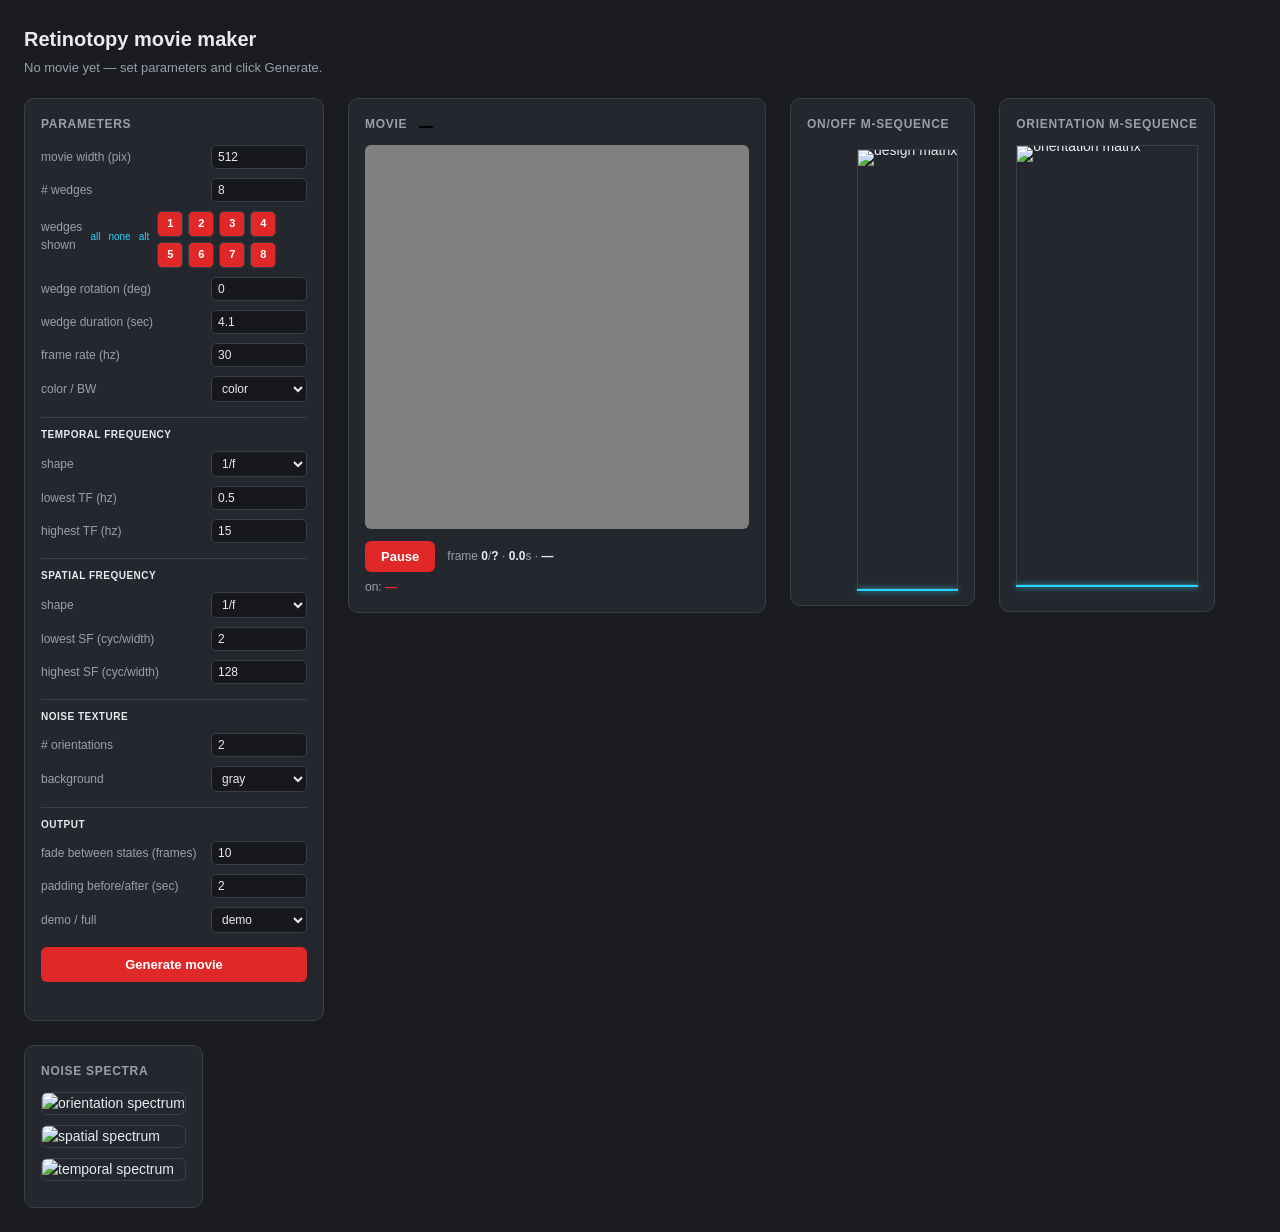
==== index.html @ 448ba0d8 "Add wedge rotation; doc revisions and review fixes - New "wedge rotation (deg)" parameter offsets al" ====
<!DOCTYPE html>
<html lang="en">
<head>
<meta charset="utf-8">
<meta name="viewport" content="width=device-width, initial-scale=1">
<title>Retinotopy movie maker</title>
<style>
  :root { --bg:#1a1c20; --panel:#24272d; --ink:#e8eaed; --muted:#9aa0a8;
          --accent:#e02828; --line:#3a3e45; --cursor:#2bd1ff; --ok:#37b24d; }
  * { box-sizing: border-box; }
  body { margin:0; padding:24px; background:var(--bg); color:var(--ink);
         font:14px/1.5 -apple-system, BlinkMacSystemFont, "Segoe UI", Helvetica, Arial, sans-serif; }
  h1 { font-size:20px; margin:0 0 4px; font-weight:600; }
  .sub { color:var(--muted); margin:0 0 20px; font-size:13px; }
  .layout { display:flex; gap:24px; align-items:flex-start; flex-wrap:wrap; }
  .panel { background:var(--panel); border:1px solid var(--line); border-radius:10px; padding:16px; }
  .panel h2 { font-size:12px; text-transform:uppercase; letter-spacing:.06em; color:var(--muted); margin:0 0 12px; font-weight:600; }

  /* parameters form */
  .params { width:300px; }
  .params .grid { display:grid; grid-template-columns:1fr; gap:9px; }
  .fld { display:grid; grid-template-columns:1fr auto; align-items:center; gap:8px; font-size:12px; color:var(--muted); }
  .fld input, .fld select { width:96px; background:#16181c; color:var(--ink); border:1px solid var(--line);
        border-radius:5px; padding:4px 6px; font-size:12px; }
  .fld.section { color:var(--ink); font-weight:600; text-transform:uppercase; letter-spacing:.05em; font-size:10px; margin-top:6px; border-top:1px solid var(--line); padding-top:9px; }
  .wedges .wlabel { display:flex; justify-content:space-between; align-items:center; font-size:12px; color:var(--muted); margin-bottom:6px; }
  .wedges .wpresets a { color:var(--cursor); cursor:pointer; font-size:10px; margin-left:8px; }
  .wchips { display:flex; flex-wrap:wrap; gap:5px; }
  .wchip { width:26px; height:26px; border-radius:5px; border:1px solid var(--line); background:var(--accent); color:#fff;
           font-size:11px; font-weight:600; cursor:pointer; display:flex; align-items:center; justify-content:center; user-select:none; }
  .wchip.off { background:#16181c; color:var(--muted); }
  #genBtn { margin-top:14px; width:100%; background:var(--accent); color:#fff; border:0; border-radius:6px;
        padding:10px; font-size:13px; font-weight:700; cursor:pointer; }
  #genBtn:hover { filter:brightness(1.08); }
  #genBtn:disabled { opacity:.5; cursor:default; }
  #cancelBtn { margin-top:8px; width:100%; background:#3a3e45; color:var(--ink); border:0; border-radius:6px;
        padding:8px; font-size:12px; font-weight:600; cursor:pointer; display:none; }
  #cancelBtn:hover { filter:brightness(1.18); }
  #cancelBtn:disabled { opacity:.5; cursor:default; }
  .prog { margin-top:10px; height:8px; background:#16181c; border-radius:4px; overflow:hidden; display:none; }
  .prog > div { height:100%; width:0%; background:var(--cursor); transition:width .2s; }
  #status { margin-top:8px; font-size:11px; color:var(--muted); min-height:14px; }
  #status.err { color:var(--accent); }

  #stage { width:384px; height:384px; background:#808080; border-radius:6px; display:block; image-rendering:pixelated; }
  .controls { display:flex; align-items:center; gap:12px; margin-top:12px; }
  button.play { background:var(--accent); color:#fff; border:0; border-radius:6px; padding:8px 16px; font-size:13px; font-weight:600; cursor:pointer; }
  .readout { color:var(--muted); font-variant-numeric:tabular-nums; font-size:12px; }
  .readout b { color:var(--ink); }
  .pill { display:inline-block; background:#000; color:var(--cursor); padding:1px 7px; border-radius:10px; font-size:11px; font-weight:600; margin-left:8px; }

  .mat-wrap { display:flex; gap:8px; }
  .mat-time { position:relative; width:42px; font-size:11px; color:var(--muted); font-variant-numeric:tabular-nums; }
  .mat-time span { position:absolute; right:4px; transform:translateY(-50%); }
  .mat-cols { display:flex; margin-bottom:4px; }
  .mat-cols span { text-align:center; font-size:10px; color:var(--muted); flex:1; }
  .mat-cols span.active { color:var(--accent); font-weight:700; }
  .mat-box { position:relative; line-height:0; }
  .mat-box img { display:block; height:440px; width:auto; border:1px solid var(--line); image-rendering:pixelated; }
  .mat-cursor { position:absolute; left:0; right:0; height:0; border-top:2px solid var(--cursor); box-shadow:0 0 6px var(--cursor); pointer-events:none; }
  .legend { display:flex; gap:12px; margin-top:10px; font-size:11px; color:var(--muted); flex-wrap:wrap; align-items:center; }
  .sw { display:inline-block; width:12px; height:12px; border-radius:3px; vertical-align:-1px; margin-right:5px; }

  .spectra img { display:block; border:1px solid var(--line); border-radius:6px; margin-bottom:10px; max-width:460px; width:100%; }
</style>
</head>
<body>
  <h1>Retinotopy movie maker</h1>
  <p class="sub" id="sub">loading&hellip;</p>

  <div class="layout">
    <!-- PARAMETERS -->
    <div class="panel params">
      <h2>Parameters</h2>
      <div class="grid" id="form"></div>
      <button id="genBtn">Generate movie</button>
      <button id="cancelBtn">Cancel</button>
      <div class="prog" id="prog"><div></div></div>
      <div id="status"></div>
    </div>

    <!-- MOVIE -->
    <div class="panel">
      <h2>Movie <span class="pill" id="previewPill"></span></h2>
      <canvas id="stage" width="512" height="512"></canvas>
      <div class="controls">
        <button class="play" id="playBtn">Pause</button>
        <span class="readout">
          frame <b id="rFrame">0</b>/<b id="rTotal">?</b> &middot; <b id="rTime">0.0</b>s &middot;
          <b id="rState">&mdash;</b>
        </span>
      </div>
      <div class="readout" style="margin-top:6px">on: <b id="rWedges" style="color:var(--accent)">&mdash;</b></div>
    </div>

    <!-- DESIGN MATRIX -->
    <div class="panel">
      <h2>On/off m-sequence</h2>
      <div class="mat-wrap">
        <div class="mat-time" id="dmTime"></div>
        <div>
          <div class="mat-cols" id="dmCols"></div>
          <div class="mat-box"><img id="dmImg" alt="design matrix"><div class="mat-cursor" id="dmCursor"></div></div>
        </div>
      </div>
    </div>

    <!-- ORIENTATION MATRIX -->
    <div class="panel">
      <h2>Orientation m-sequence</h2>
      <div class="mat-box"><img id="omImg" alt="orientation matrix"><div class="mat-cursor" id="omCursor"></div></div>
      <div class="legend" id="omLegend"></div>
    </div>

    <!-- SPECTRA -->
    <div class="panel spectra">
      <h2>Noise spectra</h2>
      <img id="specOrient" alt="orientation spectrum">
      <img id="specSpatial" alt="spatial spectrum">
      <img id="specTemporal" alt="temporal spectrum">
    </div>
  </div>

<script>
/*
 * Viewer + parameter UI.  Data flow:
 *   1. Build the parameter form from FIELDS (defaults from DEFAULTS / INTERFACE.txt).
 *   2. On load, fetch movie_meta.json and buildViewer() to show the current movie.
 *   3. Generate: POST the form params to /generate, poll /status, and on "done"
 *      re-fetch movie_meta.json and rebuild the viewer (Cancel posts /cancel).
 *   4. A single requestAnimationFrame loop() reads global state G and draws the
 *      current frame, syncing the design/orientation matrix cursors and readout.
 * Frame layout per movie: [pad] [state 0 ... state n] [pad]; movie_meta describes
 * the frame->state mapping (pad_frames, frames_per_state, generated_states).
 * Requires the page be served by server.py (fetch/generate need the backend).
 */
const PRELOAD_CAP = 900;          // cap on frames preloaded into the player
const FIELDS = [
  {k:"width",        label:"movie width (pix)",            type:"num"},
  {k:"n_wedges",     label:"# wedges",                     type:"num"},
  {k:"wedge_mask",   label:"wedges shown",                 type:"wedges"},
  {k:"wedge_rotation",label:"wedge rotation (deg)",        type:"num", step:"0.5"},
  {k:"wedge_sec",    label:"wedge duration (sec)",         type:"num", step:"0.1"},
  {k:"fps",          label:"frame rate (hz)",              type:"num"},
  {k:"color",        label:"color / BW",                   type:"sel", opts:["color","bw"]},
  {k:"_tf",          label:"temporal frequency",           type:"section"},
  {k:"tf_shape",     label:"shape",                        type:"sel", opts:["1/f","flat"]},
  {k:"tf_lo",        label:"lowest TF (hz)",               type:"num", step:"0.1"},
  {k:"tf_hi",        label:"highest TF (hz)",              type:"num", step:"0.1"},
  {k:"_sf",          label:"spatial frequency",            type:"section"},
  {k:"sf_shape",     label:"shape",                        type:"sel", opts:["1/f","flat"]},
  {k:"sf_lo",        label:"lowest SF (cyc/width)",        type:"num"},
  {k:"sf_hi",        label:"highest SF (cyc/width)",       type:"num"},
  {k:"_tex",         label:"noise texture",                type:"section"},
  {k:"n_orientations",label:"# orientations",              type:"num"},
  {k:"background",   label:"background",                   type:"sel", opts:["gray","random"]},
  {k:"_out",         label:"output",                       type:"section"},
  {k:"fade_frames",  label:"fade between states (frames)", type:"num"},
  {k:"pad_sec",      label:"padding before/after (sec)",   type:"num", step:"0.5"},
  {k:"mode",         label:"demo / full",                  type:"sel", opts:["demo","full"]},
];
const DEFAULTS = {width:512,n_wedges:8,wedge_rotation:0,wedge_sec:4.1,fps:30,color:"color",
  tf_shape:"1/f",tf_lo:0.5,tf_hi:15,sf_shape:"1/f",sf_lo:2,sf_hi:128,
  n_orientations:2,background:"gray",fade_frames:10,pad_sec:2,mode:"demo"};

// ---- build the form ----
const form = document.getElementById('form');
const inputs = {};
let wedgeChips = null, wedgeState = [];     // per-wedge "shown" toggles
for (const f of FIELDS) {
  if (f.type === "section") {
    const d = document.createElement('div'); d.className = 'fld section'; d.textContent = f.label;
    form.appendChild(d); continue;
  }
  if (f.type === "wedges") {                // a row of toggle chips + all/none/alt presets
    const wrap = document.createElement('div'); wrap.className = 'fld wedges';
    wrap.innerHTML = `<div class="wlabel"><span>${f.label}</span><span class="wpresets">` +
      `<a data-p="all">all</a><a data-p="none">none</a><a data-p="alt">alt</a></span></div><div class="wchips"></div>`;
    form.appendChild(wrap);
    wedgeChips = wrap.querySelector('.wchips');
    wrap.querySelectorAll('.wpresets a').forEach(a => a.onclick = () => applyWedgePreset(a.dataset.p));
    continue;
  }
  const row = document.createElement('label'); row.className = 'fld';
  const name = document.createElement('span'); name.textContent = f.label; row.appendChild(name);
  let el;
  if (f.type === "sel") {
    el = document.createElement('select');
    for (const o of f.opts) { const op = document.createElement('option'); op.value = o; op.textContent = o; el.appendChild(op); }
  } else {
    el = document.createElement('input'); el.type = 'number'; if (f.step) el.step = f.step;
  }
  row.appendChild(el); form.appendChild(row); inputs[f.k] = el;
}
// rebuilding the wedge toggles to all-on when # wedges changes
inputs.n_wedges.addEventListener('change', () => buildWedgeToggles(wedgeCount(), null));

function wedgeCount() { return Math.max(1, parseInt(inputs.n_wedges.value) || 0); }
function buildWedgeToggles(N, mask) {
  wedgeState = (Array.isArray(mask) && mask.length === N) ? mask.map(Boolean) : Array(N).fill(true);
  wedgeChips.innerHTML = '';
  for (let k = 0; k < N; k++) {
    const c = document.createElement('div');
    c.className = 'wchip' + (wedgeState[k] ? '' : ' off'); c.textContent = k + 1;
    c.onclick = () => { wedgeState[k] = !wedgeState[k]; c.classList.toggle('off', !wedgeState[k]); };
    wedgeChips.appendChild(c);
  }
}
function applyWedgePreset(kind) {
  const N = wedgeState.length;
  const mask = kind === 'all'  ? Array(N).fill(true)
             : kind === 'none' ? Array(N).fill(false)
             : Array.from({length: N}, (_, k) => k % 2 === 0);   // alt: 1,3,5,…
  buildWedgeToggles(N, mask);
}
function setForm(vals) {
  for (const k in inputs) if (k in vals) inputs[k].value = vals[k];
  buildWedgeToggles(wedgeCount(), vals.wedge_mask);     // toggles follow # wedges / saved mask
}
function getForm() {
  const p = {};
  for (const k in inputs) {
    const el = inputs[k];
    p[k] = el.tagName === 'SELECT' ? el.value : parseFloat(el.value);
  }
  if (wedgeState.length !== wedgeCount()) buildWedgeToggles(wedgeCount(), null);
  p.wedge_mask = wedgeState.slice();
  return p;
}

// ---- viewer state ----
const G = { meta:null, frames:[], total:0, preview:0, cur:0, playing:true, startT:null, activeState:-2, ver:0 };
const $ = id => document.getElementById(id);
const canvas = $('stage'), ctx = canvas.getContext('2d');

function vh(angle, K) {           // label an orientation
  if (K === 2) return (Math.round(angle) === 90) ? 'V' : 'H';
  return Math.round(angle) + '°';
}

function buildViewer(meta) {
  G.meta = meta; G.ver++;
  const W = meta.width, N = meta.n_wedges, FPS = meta.fps, FPSTATE = meta.frames_per_state;
  const L = meta.total_states, PAD = meta.pad_frames, K = meta.n_orientations;
  canvas.width = canvas.height = W;
  G.total = meta.total_frames;
  G.preview = Math.min(meta.total_frames, PRELOAD_CAP);
  G.movieEnd = PAD + meta.generated_states * FPSTATE;
  $('rTotal').textContent = meta.total_frames;
  const truncated = meta.total_frames > G.preview;
  $('previewPill').textContent = `${meta.generated_states}/${L} states` +
      (truncated ? ` · preview ${G.preview}f` : '') + (meta.pad_frames ? ` · ${meta.pad_frames/FPS}s pad` : '');
  const angTxt = meta.orient_angles.map(a => Math.round(a)+'°').join('/');
  const rotTxt = meta.wedge_rotation ? ` +${meta.wedge_rotation}°` : '';
  $('sub').innerHTML = `${W}×${W} · ${FPS} Hz · ${N} wedges${rotTxt} · ${meta.wedge_sec}s/state · ` +
     `${meta.color} · ${meta.n_orientations} orient (${angTxt}) · ${meta.background} bg · ` +
     `SF ${meta.sf_shape} ${meta.sf_band[0]}–${meta.sf_band[1]} cyc/w · TF ${meta.tf_shape} ${meta.tf_band[0]}–${meta.tf_band[1]} Hz`;

  // design-matrix column headers
  const dmCols = $('dmCols'); dmCols.innerHTML = '';
  for (let k=0;k<N;k++){ const s=document.createElement('span'); s.textContent='W'+(k+1); dmCols.appendChild(s); }
  G.colEls = [...dmCols.children];

  // matrix images (cache-bust)
  const v = '?v=' + G.ver;
  $('dmImg').src = 'design_matrix.png' + v;
  $('omImg').src = 'orientation_matrix.png' + v;
  $('specOrient').src = 'orientation_spectrum.png' + v;
  $('specSpatial').src = 'spatial_spectrum.png' + v;
  $('specTemporal').src = 'temporal_spectrum.png' + v;

  // time axis on design matrix
  const dmImg = $('dmImg'), dmTime = $('dmTime');
  const totalSec = L * FPSTATE / FPS;
  const layoutTime = () => {
    dmTime.style.height = (dmImg.clientHeight||440) + 'px'; dmTime.innerHTML='';
    const step = totalSec > 120 ? 30 : (totalSec > 40 ? 15 : 5);
    for (let t=0;t<=totalSec;t+=step){ const s=document.createElement('span'); s.textContent=t+'s';
      s.style.top=(t/totalSec*100)+'%'; dmTime.appendChild(s); }
  };
  dmImg.complete ? layoutTime() : dmImg.addEventListener('load', layoutTime, {once:true});

  // orientation legend
  const leg = $('omLegend'); leg.innerHTML='';
  for (let i=0;i<K;i++){
    const hue = i/Math.max(K,1);
    const [r,g,b] = hsv(hue);
    const sp=document.createElement('span');
    sp.innerHTML = `<span class="sw" style="background:rgb(${r},${g},${b})"></span>${Math.round(meta.orient_angles[i])}°`;
    leg.appendChild(sp);
  }
  const dim=document.createElement('span'); dim.textContent='faded = wedge off'; leg.appendChild(dim);

  // preload frames
  G.frames = new Array(G.preview);
  for (let i=0;i<G.preview;i++){ const im=new Image(); im.src=`frames/frame_${String(i).padStart(5,'0')}.png${v}`; G.frames[i]=im; }
  G.cur = 0; G.startT = null; G.activeState = -2;
}

function hsv(h){ // h in [0,1] -> [r,g,b] 0..255 (matplotlib hsv-ish, full S,V)
  const i=Math.floor(h*6), f=h*6-i, q=1-f;
  let r,g,b;
  switch(i%6){case 0:[r,g,b]=[1,f,0];break;case 1:[r,g,b]=[q,1,0];break;case 2:[r,g,b]=[0,1,f];break;
    case 3:[r,g,b]=[0,q,1];break;case 4:[r,g,b]=[f,0,1];break;default:[r,g,b]=[1,0,q];}
  return [Math.round(r*255),Math.round(g*255),Math.round(b*255)];
}

function draw(g){
  const m=G.meta; if(!m) return;
  const FPS=m.fps, FPSTATE=m.frames_per_state, PAD=m.pad_frames, N=m.n_wedges, L=m.total_states, K=m.n_orientations;
  const im=G.frames[g]; if(im&&im.complete&&im.naturalWidth) ctx.drawImage(im,0,0,canvas.width,canvas.height);
  $('rFrame').textContent=g; $('rTime').textContent=(g/FPS).toFixed(1);

  let region, state=-1, frac;
  if (g < PAD) { region='padding (start)'; frac=0; }
  else if (g >= G.movieEnd) { region='padding (end)'; frac=m.generated_states/L; }
  else { state=Math.floor((g-PAD)/FPSTATE); region='state '+state; frac=(g-PAD)/FPSTATE/L; }
  $('rState').textContent=region;
  const top=(frac*100)+'%'; $('dmCursor').style.top=top; $('omCursor').style.top=top;

  if (state!==G.activeState){
    G.activeState=state;
    if (state<0){ $('rWedges').textContent=region.includes('padding')?'full-screen noise (no orientation filter)':'—';
      G.colEls.forEach(e=>e.classList.remove('active')); }
    else {
      const on=m.design[state], od=m.orient_design[state], list=[];
      for(let k=0;k<N;k++){ const isOn=on[k]===1; G.colEls[k].classList.toggle('active',isOn);
        if(isOn) list.push((k+1)+vh(m.orient_angles[od[k]],K)); }
      $('rWedges').textContent=list.length?list.join('  '):'blank';
    }
  }
}

function loop(now){
  const m=G.meta;
  if (m && G.playing){
    if (G.startT===null) G.startT = now - G.cur*1000/m.fps;
    G.cur = Math.floor((now-G.startT)*m.fps/1000) % G.preview;
  }
  if (m) draw(G.cur);
  requestAnimationFrame(loop);
}
$('playBtn').onclick = () => { G.playing=!G.playing; $('playBtn').textContent=G.playing?'Pause':'Play'; G.startT=null; };

// ---- generation ----
const genBtn=$('genBtn'), cancelBtn=$('cancelBtn'), prog=$('prog'), progBar=prog.firstElementChild, status=$('status');
const SERVED = location.protocol === 'http:' || location.protocol === 'https:';
let polling=null;
genBtn.onclick = async () => {
  if (!SERVED) { fail("this page is open as a file — start the server (python3 server.py) and open http://localhost:8000"); return; }
  const params=getForm();
  genBtn.disabled=true; cancelBtn.style.display='block'; cancelBtn.disabled=false;
  prog.style.display='block'; progBar.style.width='0%';
  status.className=''; status.textContent='starting…';
  const warn = params.mode==='full' ? ' (full movie can take many minutes)' : '';
  try {
    const r=await fetch('/generate',{method:'POST',headers:{'Content-Type':'application/json'},body:JSON.stringify(params)});
    const j=await r.json();
    if(!r.ok||j.error){ throw new Error(j.error||('HTTP '+r.status)); }
    status.textContent='generating…'+warn;
    poll();
  } catch(e){ fail(e.message); }
};
cancelBtn.onclick = async () => {
  cancelBtn.disabled=true; status.className=''; status.textContent='cancelling…';
  try { await fetch('/cancel',{method:'POST'}); } catch(e){ /* poll will settle state */ }
};
function endUI(){ genBtn.disabled=false; cancelBtn.style.display='none'; setTimeout(()=>{prog.style.display='none';},800); }
function poll(){
  clearInterval(polling);
  polling=setInterval(async ()=>{
    let j; try{ j=await (await fetch('/status?t='+Date.now())).json(); }catch(e){ return; }
    if(j.total) progBar.style.width=Math.min(100,100*j.done/j.total)+'%';
    if(j.state==='running') status.textContent=`generating… ${j.done}/${j.total} frames`;
    if(j.state==='done'){ clearInterval(polling); status.textContent='done.'; finishGen(); }
    if(j.state==='cancelled'){ clearInterval(polling); status.textContent='cancelled.'; endUI(); }
    if(j.state==='error'){ clearInterval(polling); fail(j.error); }
  },700);
}
async function finishGen(){
  try{
    const meta=await (await fetch('movie_meta.json?t='+Date.now())).json();
    buildViewer(meta);           // keep the user's form entries; just show the result
  }catch(e){ fail('reload failed: '+e.message); }
  endUI();
}
function fail(msg){ status.className='err'; status.textContent='error: '+msg; endUI(); }

// ---- initial load ----
(async function init(){
  requestAnimationFrame(loop);
  if (!SERVED){
    setForm(DEFAULTS);
    $('sub').innerHTML="<b style='color:#e02828'>This page is open as a local file.</b> "+
      "Generation needs the server: run <b>python3 server.py</b> and open <b>http://localhost:8000</b>.";
    return;
  }
  setForm(DEFAULTS);              // form always starts at the INTERFACE.txt defaults
  try{
    const meta=await (await fetch('movie_meta.json?t='+Date.now())).json();
    buildViewer(meta);            // show whatever movie currently exists
  }catch(e){
    $('sub').textContent='No movie yet — set parameters and click Generate.';
  }
})();
</script>
</body>
</html>
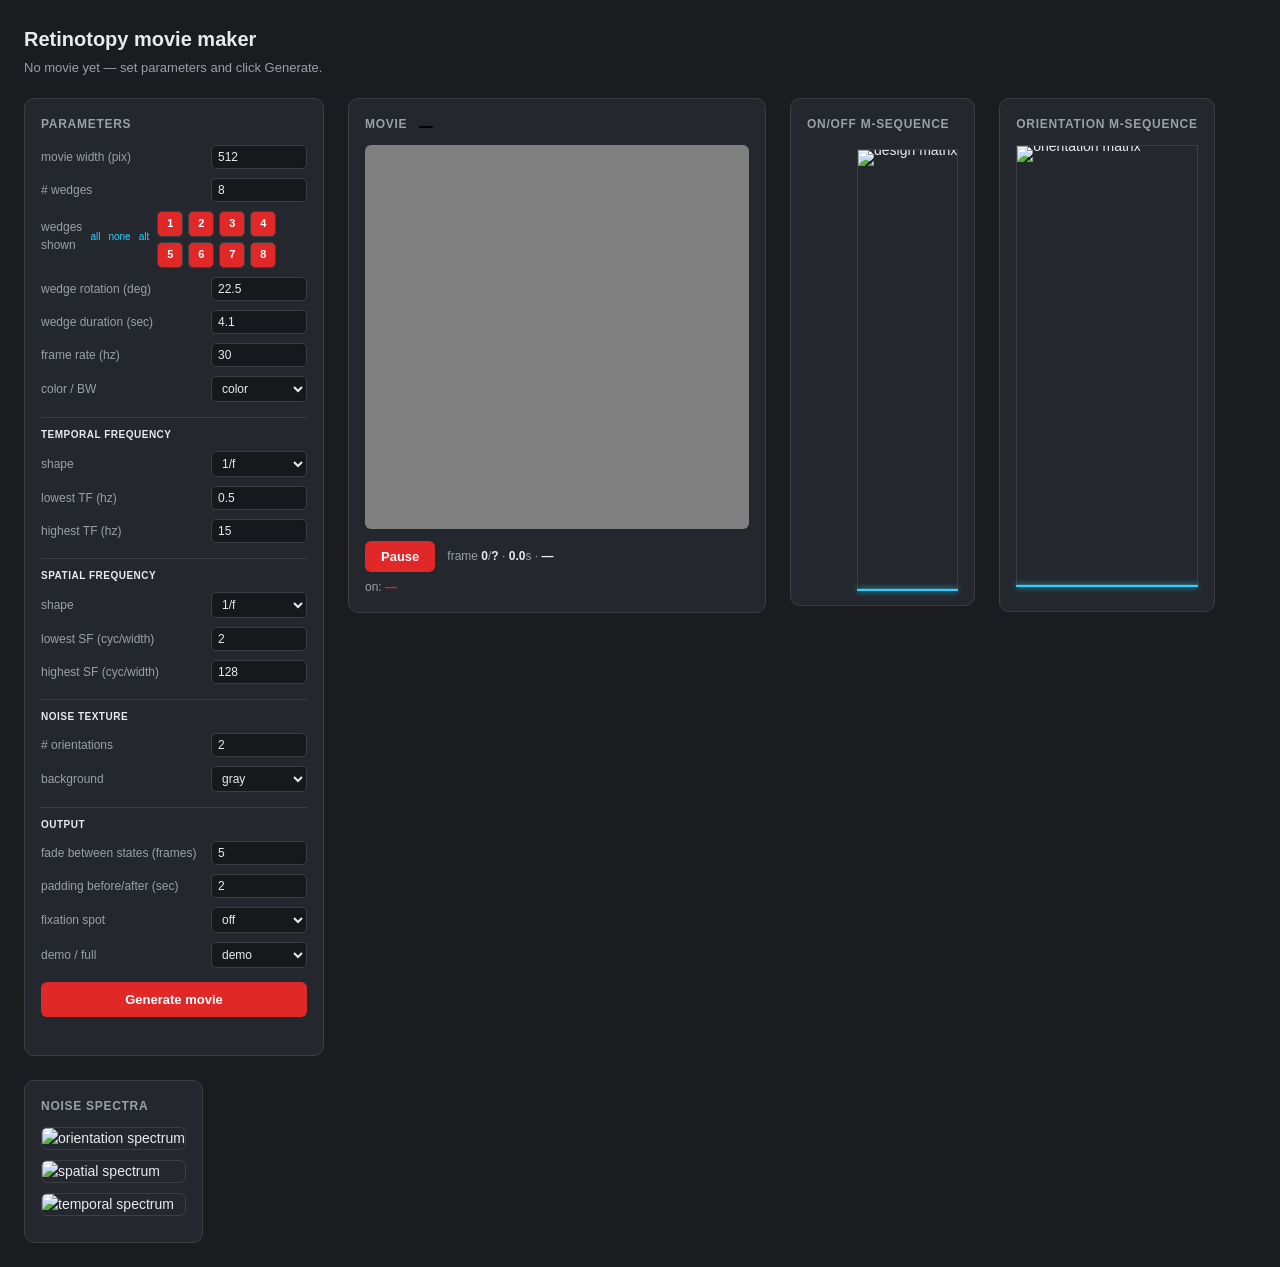
==== commit 9f68a6a1: "Add oriented background, fixation spot, and default updates - background: new "oriented" option — pe" ====
--- a/index.html
+++ b/index.html
@@ -153,15 +153,16 @@
   {k:"sf_hi",        label:"highest SF (cyc/width)",       type:"num"},
   {k:"_tex",         label:"noise texture",                type:"section"},
   {k:"n_orientations",label:"# orientations",              type:"num"},
-  {k:"background",   label:"background",                   type:"sel", opts:["gray","random"]},
+  {k:"background",   label:"background",                   type:"sel", opts:["gray","random","oriented"]},
   {k:"_out",         label:"output",                       type:"section"},
   {k:"fade_frames",  label:"fade between states (frames)", type:"num"},
   {k:"pad_sec",      label:"padding before/after (sec)",   type:"num", step:"0.5"},
+  {k:"fixation",     label:"fixation spot",                type:"sel", opts:["off","on"]},
   {k:"mode",         label:"demo / full",                  type:"sel", opts:["demo","full"]},
 ];
-const DEFAULTS = {width:512,n_wedges:8,wedge_rotation:0,wedge_sec:4.1,fps:30,color:"color",
+const DEFAULTS = {width:512,n_wedges:8,wedge_rotation:22.5,wedge_sec:4.1,fps:30,color:"color",
   tf_shape:"1/f",tf_lo:0.5,tf_hi:15,sf_shape:"1/f",sf_lo:2,sf_hi:128,
-  n_orientations:2,background:"gray",fade_frames:10,pad_sec:2,mode:"demo"};
+  n_orientations:2,background:"gray",fade_frames:5,pad_sec:2,fixation:"off",mode:"demo"};
 
 // ---- build the form ----
 const form = document.getElementById('form');
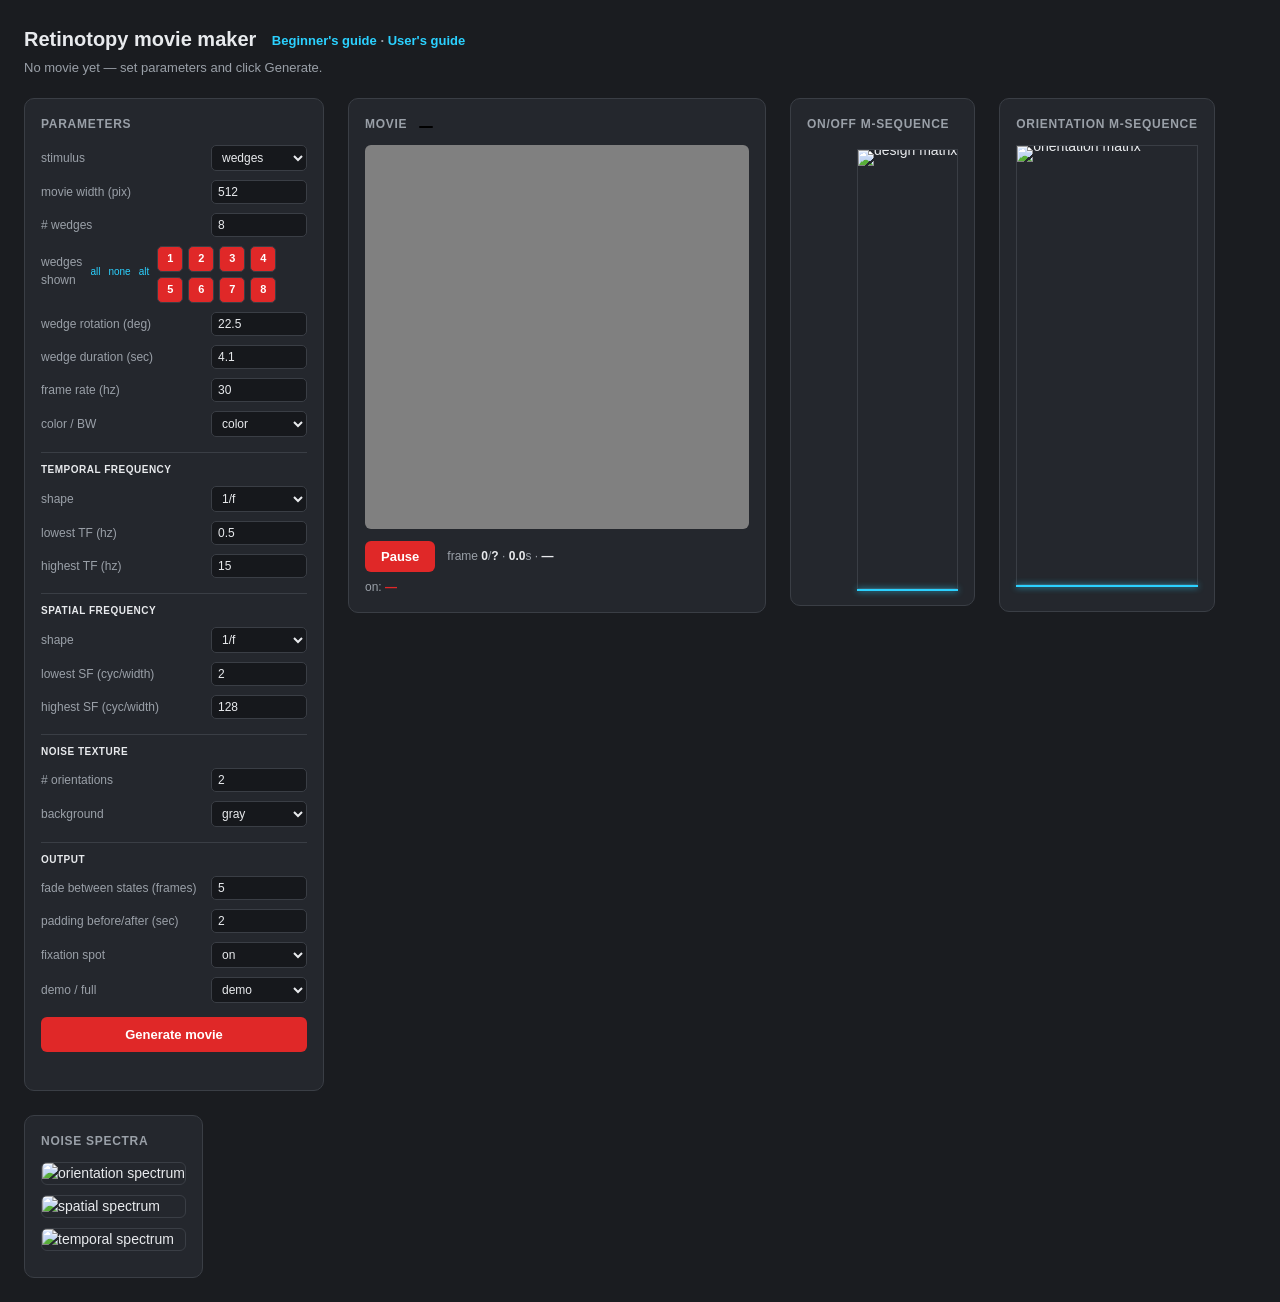
==== commit cf13e344: "Add rings mode and documentation site; review hardening Stimulus: - Add rings geometry (concentric a" ====
--- a/index.html
+++ b/index.html
@@ -41,6 +41,10 @@
   .prog > div { height:100%; width:0%; background:var(--cursor); transition:width .2s; }
   #status { margin-top:8px; font-size:11px; color:var(--muted); min-height:14px; }
   #status.err { color:var(--accent); }
+  .hdrlinks { font-size:13px; font-weight:600; margin-left:10px; vertical-align:middle; }
+  .hdrlinks a { color:var(--cursor); text-decoration:none; }
+  .hdrlinks a:hover { text-decoration:underline; }
+  .hdrlinks .sep { color:var(--muted); }
 
   #stage { width:384px; height:384px; background:#808080; border-radius:6px; display:block; image-rendering:pixelated; }
   .controls { display:flex; align-items:center; gap:12px; margin-top:12px; }
@@ -65,7 +69,13 @@
 </style>
 </head>
 <body>
-  <h1>Retinotopy movie maker</h1>
+  <h1>Retinotopy movie maker
+    <span class="hdrlinks">
+      <a href="docs.html">Beginner's guide</a>
+      <span class="sep">·</span>
+      <a href="users-guide.html">User's guide</a>
+    </span>
+  </h1>
   <p class="sub" id="sub">loading&hellip;</p>
 
   <div class="layout">
@@ -136,10 +146,12 @@
  */
 const PRELOAD_CAP = 900;          // cap on frames preloaded into the player
 const FIELDS = [
+  {k:"geometry",     label:"stimulus",                     type:"sel", opts:["wedges","rings"]},
   {k:"width",        label:"movie width (pix)",            type:"num"},
   {k:"n_wedges",     label:"# wedges",                     type:"num"},
   {k:"wedge_mask",   label:"wedges shown",                 type:"wedges"},
   {k:"wedge_rotation",label:"wedge rotation (deg)",        type:"num", step:"0.5"},
+  {k:"ring_spacing", label:"ring spacing",                 type:"sel", opts:["log","equal_width","equal_area"]},
   {k:"wedge_sec",    label:"wedge duration (sec)",         type:"num", step:"0.1"},
   {k:"fps",          label:"frame rate (hz)",              type:"num"},
   {k:"color",        label:"color / BW",                   type:"sel", opts:["color","bw"]},
@@ -160,14 +172,17 @@
   {k:"fixation",     label:"fixation spot",                type:"sel", opts:["off","on"]},
   {k:"mode",         label:"demo / full",                  type:"sel", opts:["demo","full"]},
 ];
-const DEFAULTS = {width:512,n_wedges:8,wedge_rotation:22.5,wedge_sec:4.1,fps:30,color:"color",
+const DEFAULTS = {geometry:"wedges",width:512,n_wedges:8,wedge_rotation:22.5,ring_spacing:"log",
+  wedge_sec:4.1,fps:30,color:"color",
   tf_shape:"1/f",tf_lo:0.5,tf_hi:15,sf_shape:"1/f",sf_lo:2,sf_hi:128,
-  n_orientations:2,background:"gray",fade_frames:5,pad_sec:2,fixation:"off",mode:"demo"};
+  n_orientations:2,background:"gray",fade_frames:5,pad_sec:2,fixation:"on",mode:"demo"};
 
 // ---- build the form ----
 const form = document.getElementById('form');
 const inputs = {};
+const rows = {}, labelEls = {};             // per-field row + label-span refs (for relabeling)
 let wedgeChips = null, wedgeState = [];     // per-wedge "shown" toggles
+let wedgeLabelEl = null;                    // the "wedges shown" label span
 for (const f of FIELDS) {
   if (f.type === "section") {
     const d = document.createElement('div'); d.className = 'fld section'; d.textContent = f.label;
@@ -178,6 +193,7 @@
     wrap.innerHTML = `<div class="wlabel"><span>${f.label}</span><span class="wpresets">` +
       `<a data-p="all">all</a><a data-p="none">none</a><a data-p="alt">alt</a></span></div><div class="wchips"></div>`;
     form.appendChild(wrap);
+    rows[f.k] = wrap; wedgeLabelEl = wrap.querySelector('.wlabel span');
     wedgeChips = wrap.querySelector('.wchips');
     wrap.querySelectorAll('.wpresets a').forEach(a => a.onclick = () => applyWedgePreset(a.dataset.p));
     continue;
@@ -191,10 +207,34 @@
   } else {
     el = document.createElement('input'); el.type = 'number'; if (f.step) el.step = f.step;
   }
-  row.appendChild(el); form.appendChild(row); inputs[f.k] = el;
+  row.appendChild(el); form.appendChild(row); inputs[f.k] = el; rows[f.k] = row; labelEls[f.k] = name;
 }
 // rebuilding the wedge toggles to all-on when # wedges changes
 inputs.n_wedges.addEventListener('change', () => buildWedgeToggles(wedgeCount(), null));
+// SF is in cyc/width, so changing the movie width would change the apparent texture
+// scale. Rescale the SF band by the width ratio to keep the same cycle proportions
+// (constant cycles-per-pixel) — this also keeps the band within the Nyquist (width/2).
+let lastWidth = parseFloat(inputs.width.value) || DEFAULTS.width;
+const trimSF = v => Math.round(v * 1000) / 1000;
+inputs.width.addEventListener('change', () => {
+  const w = parseFloat(inputs.width.value);
+  if (w > 0 && lastWidth > 0 && w !== lastWidth) {
+    const r = w / lastWidth;
+    inputs.sf_lo.value = trimSF(parseFloat(inputs.sf_lo.value) * r);
+    inputs.sf_hi.value = trimSF(parseFloat(inputs.sf_hi.value) * r);
+  }
+  if (w > 0) lastWidth = w;
+});
+// wedges vs rings: relabel the region controls and show only the relevant geometry options
+inputs.geometry.addEventListener('change', applyGeometryUI);
+function applyGeometryUI() {
+  const rings = inputs.geometry.value === 'rings';
+  labelEls.n_wedges.textContent  = rings ? '# rings' : '# wedges';
+  wedgeLabelEl.textContent       = rings ? 'rings shown' : 'wedges shown';
+  labelEls.wedge_sec.textContent = rings ? 'ring duration (sec)' : 'wedge duration (sec)';
+  rows.wedge_rotation.style.display = rings ? 'none' : '';   // wedges only
+  rows.ring_spacing.style.display   = rings ? '' : 'none';   // rings only
+}
 
 function wedgeCount() { return Math.max(1, parseInt(inputs.n_wedges.value) || 0); }
 function buildWedgeToggles(N, mask) {
@@ -217,6 +257,8 @@
 function setForm(vals) {
   for (const k in inputs) if (k in vals) inputs[k].value = vals[k];
   buildWedgeToggles(wedgeCount(), vals.wedge_mask);     // toggles follow # wedges / saved mask
+  applyGeometryUI();                                    // relabel for wedges vs rings
+  lastWidth = parseFloat(inputs.width.value) || lastWidth;   // SF-rescale baseline
 }
 function getForm() {
   const p = {};
@@ -251,21 +293,30 @@
   const truncated = meta.total_frames > G.preview;
   $('previewPill').textContent = `${meta.generated_states}/${L} states` +
       (truncated ? ` · preview ${G.preview}f` : '') + (meta.pad_frames ? ` · ${meta.pad_frames/FPS}s pad` : '');
+  const rings = meta.geometry === 'rings';
+  const regTag = rings ? 'R' : 'W';
   const angTxt = meta.orient_angles.map(a => Math.round(a)+'°').join('/');
-  const rotTxt = meta.wedge_rotation ? ` +${meta.wedge_rotation}°` : '';
-  $('sub').innerHTML = `${W}×${W} · ${FPS} Hz · ${N} wedges${rotTxt} · ${meta.wedge_sec}s/state · ` +
+  const geoTxt = rings ? `${N} rings (${meta.ring_spacing})`
+                       : `${N} wedges${meta.wedge_rotation ? ` +${meta.wedge_rotation}°` : ''}`;
+  $('sub').innerHTML = `${W}×${W} · ${FPS} Hz · ${geoTxt} · ${meta.wedge_sec}s/state · ` +
      `${meta.color} · ${meta.n_orientations} orient (${angTxt}) · ${meta.background} bg · ` +
      `SF ${meta.sf_shape} ${meta.sf_band[0]}–${meta.sf_band[1]} cyc/w · TF ${meta.tf_shape} ${meta.tf_band[0]}–${meta.tf_band[1]} Hz`;
 
   // design-matrix column headers
   const dmCols = $('dmCols'); dmCols.innerHTML = '';
-  for (let k=0;k<N;k++){ const s=document.createElement('span'); s.textContent='W'+(k+1); dmCols.appendChild(s); }
+  for (let k=0;k<N;k++){ const s=document.createElement('span'); s.textContent=regTag+(k+1); dmCols.appendChild(s); }
   G.colEls = [...dmCols.children];
 
   // matrix images (cache-bust)
   const v = '?v=' + G.ver;
   $('dmImg').src = 'design_matrix.png' + v;
   $('omImg').src = 'orientation_matrix.png' + v;
+  // spectra may be absent (no on-regions in the movie) — hide the broken <img> if so
+  for (const sid of ['specOrient','specSpatial','specTemporal']) {
+    const im = $(sid);
+    im.onload = () => { im.style.display = ''; };
+    im.onerror = () => { im.style.display = 'none'; };
+  }
   $('specOrient').src = 'orientation_spectrum.png' + v;
   $('specSpatial').src = 'spatial_spectrum.png' + v;
   $('specTemporal').src = 'temporal_spectrum.png' + v;
@@ -290,7 +341,7 @@
     sp.innerHTML = `<span class="sw" style="background:rgb(${r},${g},${b})"></span>${Math.round(meta.orient_angles[i])}°`;
     leg.appendChild(sp);
   }
-  const dim=document.createElement('span'); dim.textContent='faded = wedge off'; leg.appendChild(dim);
+  const dim=document.createElement('span'); dim.textContent='faded = region off'; leg.appendChild(dim);
 
   // preload frames
   G.frames = new Array(G.preview);
@@ -344,7 +395,7 @@
 $('playBtn').onclick = () => { G.playing=!G.playing; $('playBtn').textContent=G.playing?'Pause':'Play'; G.startT=null; };
 
 // ---- generation ----
-const genBtn=$('genBtn'), cancelBtn=$('cancelBtn'), prog=$('prog'), progBar=prog.firstElementChild, status=$('status');
+const genBtn=$('genBtn'), cancelBtn=$('cancelBtn'), prog=$('prog'), progBar=prog.firstElementChild, statusEl=$('status');
 const SERVED = location.protocol === 'http:' || location.protocol === 'https:';
 let polling=null;
 genBtn.onclick = async () => {
@@ -352,18 +403,18 @@
   const params=getForm();
   genBtn.disabled=true; cancelBtn.style.display='block'; cancelBtn.disabled=false;
   prog.style.display='block'; progBar.style.width='0%';
-  status.className=''; status.textContent='starting…';
+  statusEl.className=''; statusEl.textContent='starting…';
   const warn = params.mode==='full' ? ' (full movie can take many minutes)' : '';
   try {
     const r=await fetch('/generate',{method:'POST',headers:{'Content-Type':'application/json'},body:JSON.stringify(params)});
     const j=await r.json();
     if(!r.ok||j.error){ throw new Error(j.error||('HTTP '+r.status)); }
-    status.textContent='generating…'+warn;
+    statusEl.textContent='generating…'+warn;
     poll();
   } catch(e){ fail(e.message); }
 };
 cancelBtn.onclick = async () => {
-  cancelBtn.disabled=true; status.className=''; status.textContent='cancelling…';
+  cancelBtn.disabled=true; statusEl.className=''; statusEl.textContent='cancelling…';
   try { await fetch('/cancel',{method:'POST'}); } catch(e){ /* poll will settle state */ }
 };
 function endUI(){ genBtn.disabled=false; cancelBtn.style.display='none'; setTimeout(()=>{prog.style.display='none';},800); }
@@ -372,9 +423,9 @@
   polling=setInterval(async ()=>{
     let j; try{ j=await (await fetch('/status?t='+Date.now())).json(); }catch(e){ return; }
     if(j.total) progBar.style.width=Math.min(100,100*j.done/j.total)+'%';
-    if(j.state==='running') status.textContent=`generating… ${j.done}/${j.total} frames`;
-    if(j.state==='done'){ clearInterval(polling); status.textContent='done.'; finishGen(); }
-    if(j.state==='cancelled'){ clearInterval(polling); status.textContent='cancelled.'; endUI(); }
+    if(j.state==='running') statusEl.textContent=`generating… ${j.done}/${j.total} frames`;
+    if(j.state==='done'){ clearInterval(polling); statusEl.textContent='done.'; finishGen(); }
+    if(j.state==='cancelled'){ clearInterval(polling); statusEl.textContent='cancelled.'; endUI(); }
     if(j.state==='error'){ clearInterval(polling); fail(j.error); }
   },700);
 }
@@ -385,7 +436,7 @@
   }catch(e){ fail('reload failed: '+e.message); }
   endUI();
 }
-function fail(msg){ status.className='err'; status.textContent='error: '+msg; endUI(); }
+function fail(msg){ statusEl.className='err'; statusEl.textContent='error: '+msg; endUI(); }
 
 // ---- initial load ----
 (async function init(){
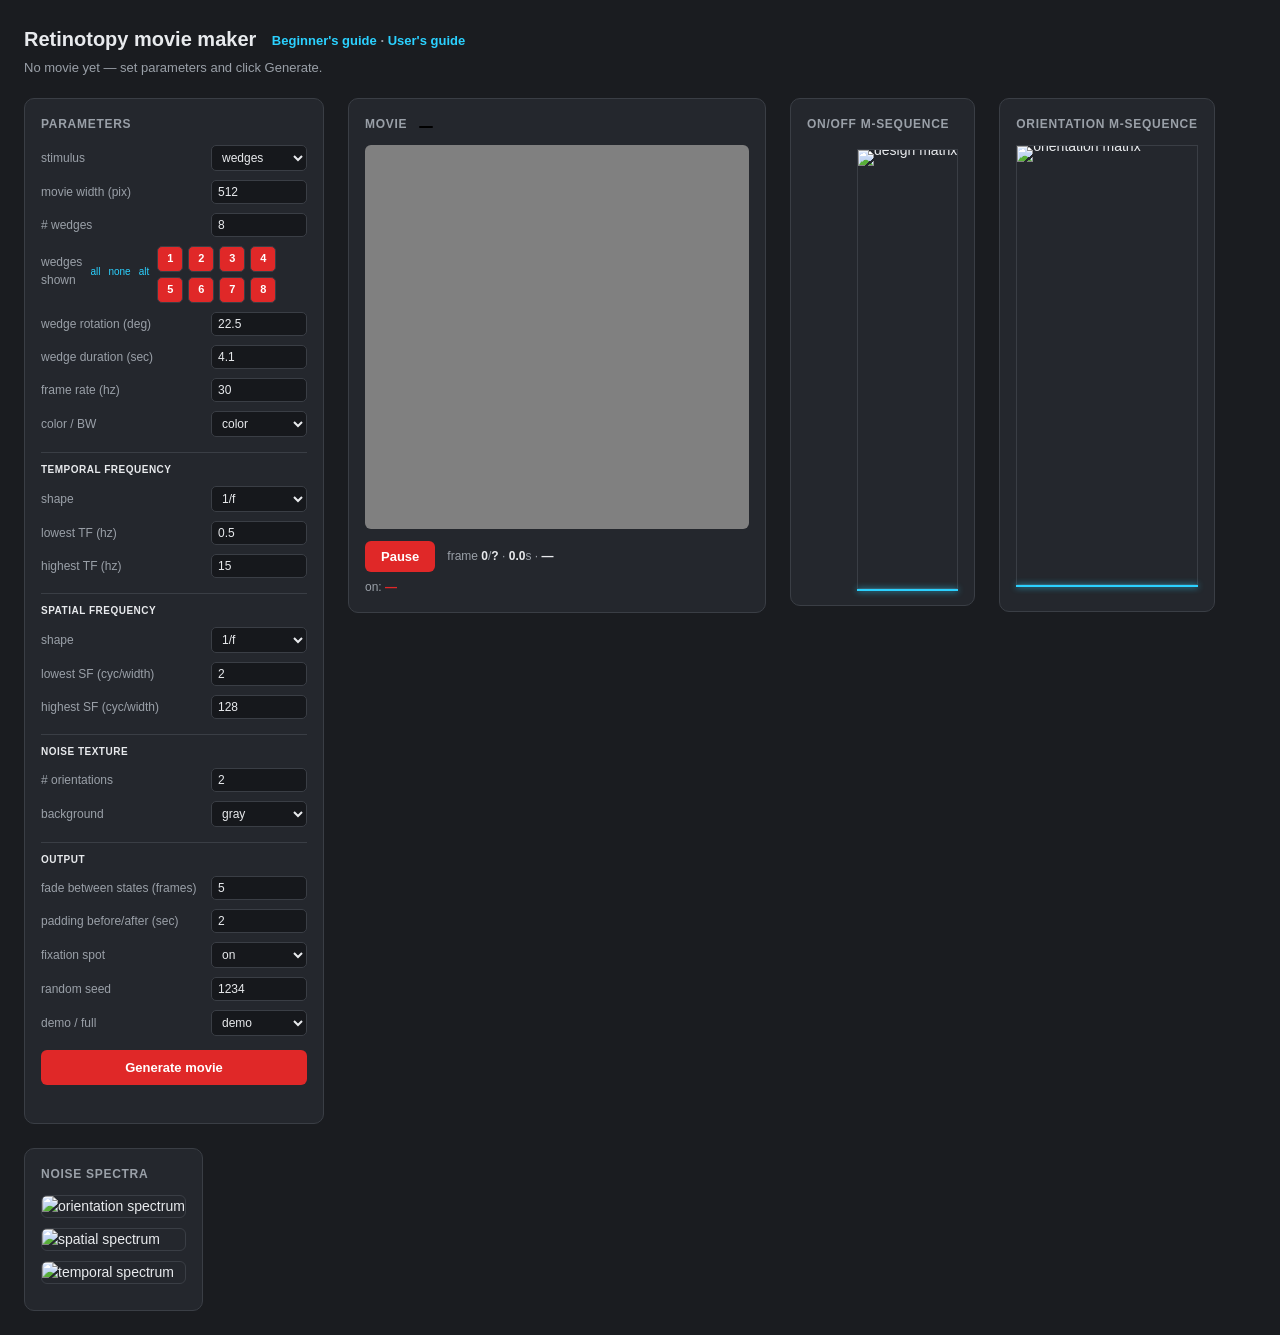
==== commit 1ce170fe: "Add user-settable random seed - New `seed` parameter (default 1234 = the former hardcoded BASE_SEED," ====
--- a/index.html
+++ b/index.html
@@ -165,17 +165,18 @@
   {k:"sf_hi",        label:"highest SF (cyc/width)",       type:"num"},
   {k:"_tex",         label:"noise texture",                type:"section"},
   {k:"n_orientations",label:"# orientations",              type:"num"},
-  {k:"background",   label:"background",                   type:"sel", opts:["gray","random","oriented"]},
+  {k:"background",   label:"background",                   type:"sel", opts:["gray","random","oriented","oriented_mseq"]},
   {k:"_out",         label:"output",                       type:"section"},
   {k:"fade_frames",  label:"fade between states (frames)", type:"num"},
   {k:"pad_sec",      label:"padding before/after (sec)",   type:"num", step:"0.5"},
   {k:"fixation",     label:"fixation spot",                type:"sel", opts:["off","on"]},
+  {k:"seed",         label:"random seed",                  type:"num", step:"1", min:"0"},
   {k:"mode",         label:"demo / full",                  type:"sel", opts:["demo","full"]},
 ];
 const DEFAULTS = {geometry:"wedges",width:512,n_wedges:8,wedge_rotation:22.5,ring_spacing:"log",
   wedge_sec:4.1,fps:30,color:"color",
   tf_shape:"1/f",tf_lo:0.5,tf_hi:15,sf_shape:"1/f",sf_lo:2,sf_hi:128,
-  n_orientations:2,background:"gray",fade_frames:5,pad_sec:2,fixation:"on",mode:"demo"};
+  n_orientations:2,background:"gray",fade_frames:5,pad_sec:2,fixation:"on",seed:1234,mode:"demo"};
 
 // ---- build the form ----
 const form = document.getElementById('form');
@@ -205,7 +206,7 @@
     el = document.createElement('select');
     for (const o of f.opts) { const op = document.createElement('option'); op.value = o; op.textContent = o; el.appendChild(op); }
   } else {
-    el = document.createElement('input'); el.type = 'number'; if (f.step) el.step = f.step;
+    el = document.createElement('input'); el.type = 'number'; if (f.step) el.step = f.step; if (f.min !== undefined) el.min = f.min;
   }
   row.appendChild(el); form.appendChild(row); inputs[f.k] = el; rows[f.k] = row; labelEls[f.k] = name;
 }
@@ -447,7 +448,7 @@
       "Generation needs the server: run <b>python3 server.py</b> and open <b>http://localhost:8000</b>.";
     return;
   }
-  setForm(DEFAULTS);              // form always starts at the INTERFACE.txt defaults
+  setForm(DEFAULTS);              // form always starts at the DEFAULTS above (mirrors generator.py)
   try{
     const meta=await (await fetch('movie_meta.json?t='+Date.now())).json();
     buildViewer(meta);            // show whatever movie currently exists
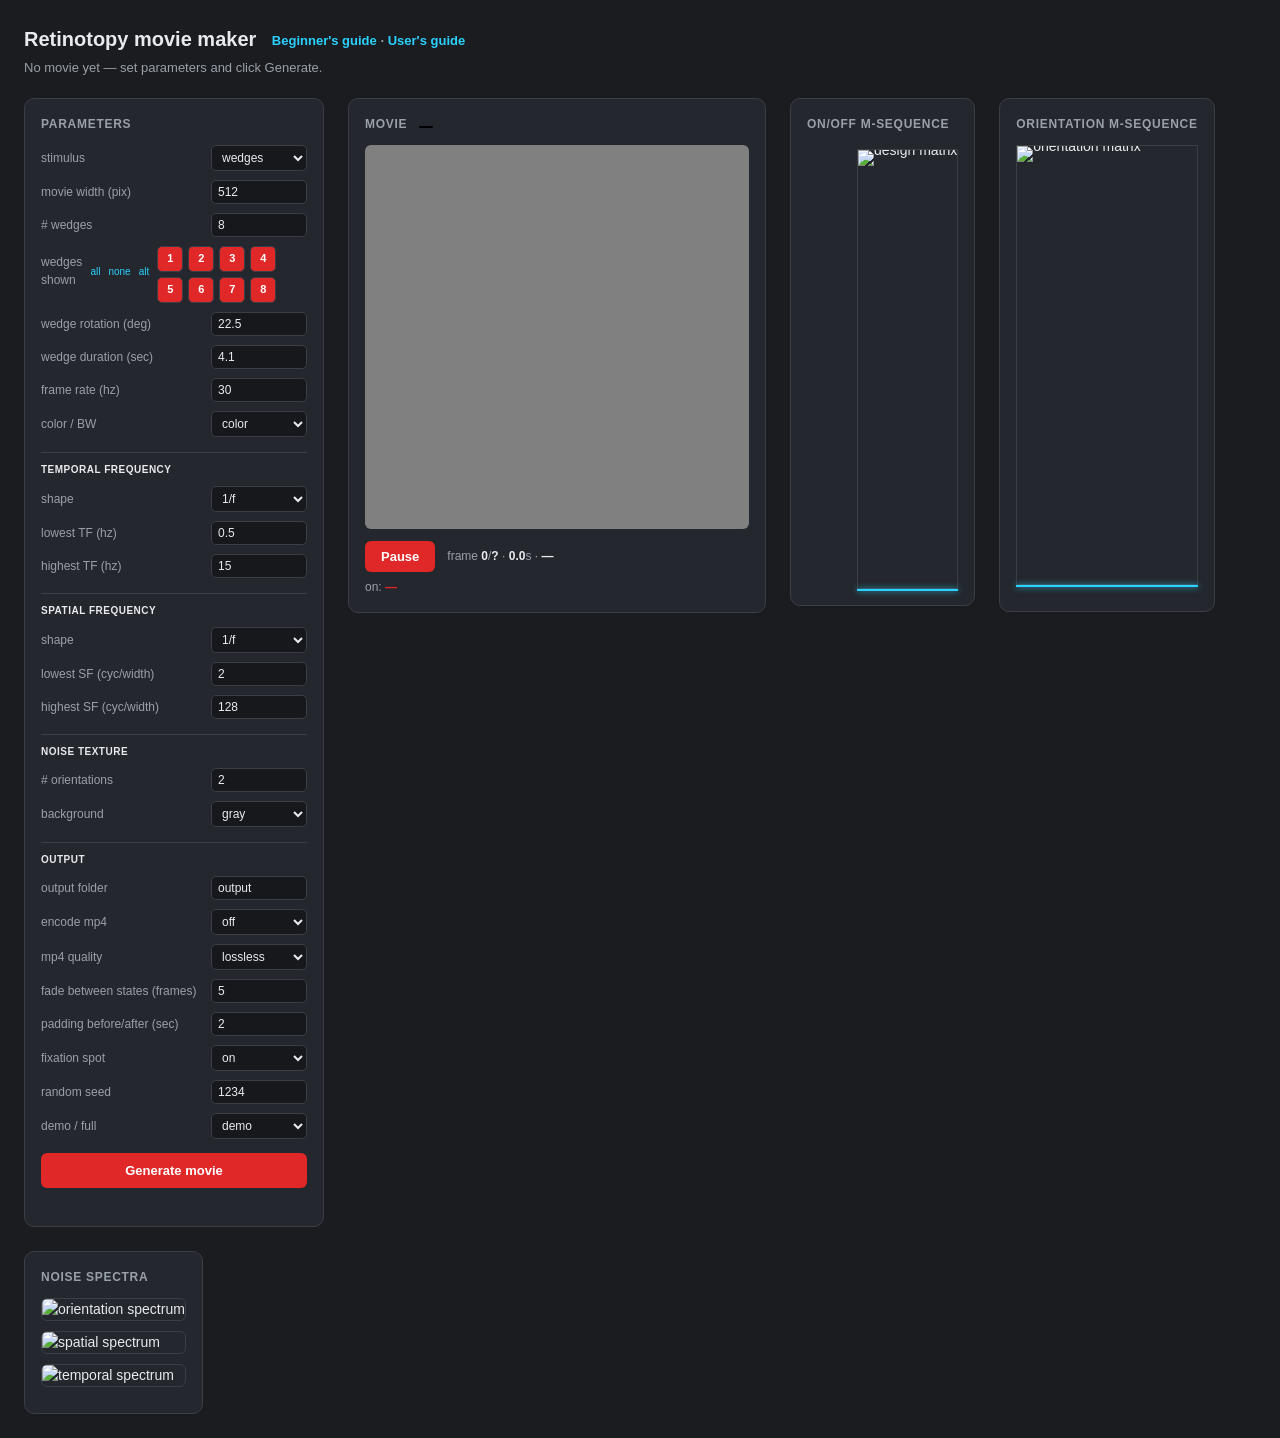
==== commit abe251cf: "feat(server): optional mp4 encoding + named output folder - server.py: after a render, save_outputs(" ====
--- a/index.html
+++ b/index.html
@@ -167,6 +167,9 @@
   {k:"n_orientations",label:"# orientations",              type:"num"},
   {k:"background",   label:"background",                   type:"sel", opts:["gray","random","oriented","oriented_mseq"]},
   {k:"_out",         label:"output",                       type:"section"},
+  {k:"output_dir",   label:"output folder",                type:"text"},
+  {k:"encode_mp4",   label:"encode mp4",                   type:"sel", opts:["off","on"]},
+  {k:"mp4_quality",  label:"mp4 quality",                  type:"sel", opts:["lossless","near-lossless","compressed"]},
   {k:"fade_frames",  label:"fade between states (frames)", type:"num"},
   {k:"pad_sec",      label:"padding before/after (sec)",   type:"num", step:"0.5"},
   {k:"fixation",     label:"fixation spot",                type:"sel", opts:["off","on"]},
@@ -176,7 +179,8 @@
 const DEFAULTS = {geometry:"wedges",width:512,n_wedges:8,wedge_rotation:22.5,ring_spacing:"log",
   wedge_sec:4.1,fps:30,color:"color",
   tf_shape:"1/f",tf_lo:0.5,tf_hi:15,sf_shape:"1/f",sf_lo:2,sf_hi:128,
-  n_orientations:2,background:"gray",fade_frames:5,pad_sec:2,fixation:"on",seed:1234,mode:"demo"};
+  n_orientations:2,background:"gray",output_dir:"output",encode_mp4:"off",mp4_quality:"lossless",
+  fade_frames:5,pad_sec:2,fixation:"on",seed:1234,mode:"demo"};
 
 // ---- build the form ----
 const form = document.getElementById('form');
@@ -205,6 +209,8 @@
   if (f.type === "sel") {
     el = document.createElement('select');
     for (const o of f.opts) { const op = document.createElement('option'); op.value = o; op.textContent = o; el.appendChild(op); }
+  } else if (f.type === "text") {
+    el = document.createElement('input'); el.type = 'text';
   } else {
     el = document.createElement('input'); el.type = 'number'; if (f.step) el.step = f.step; if (f.min !== undefined) el.min = f.min;
   }
@@ -265,7 +271,7 @@
   const p = {};
   for (const k in inputs) {
     const el = inputs[k];
-    p[k] = el.tagName === 'SELECT' ? el.value : parseFloat(el.value);
+    p[k] = (el.tagName === 'SELECT' || el.type === 'text') ? el.value : parseFloat(el.value);
   }
   if (wedgeState.length !== wedgeCount()) buildWedgeToggles(wedgeCount(), null);
   p.wedge_mask = wedgeState.slice();
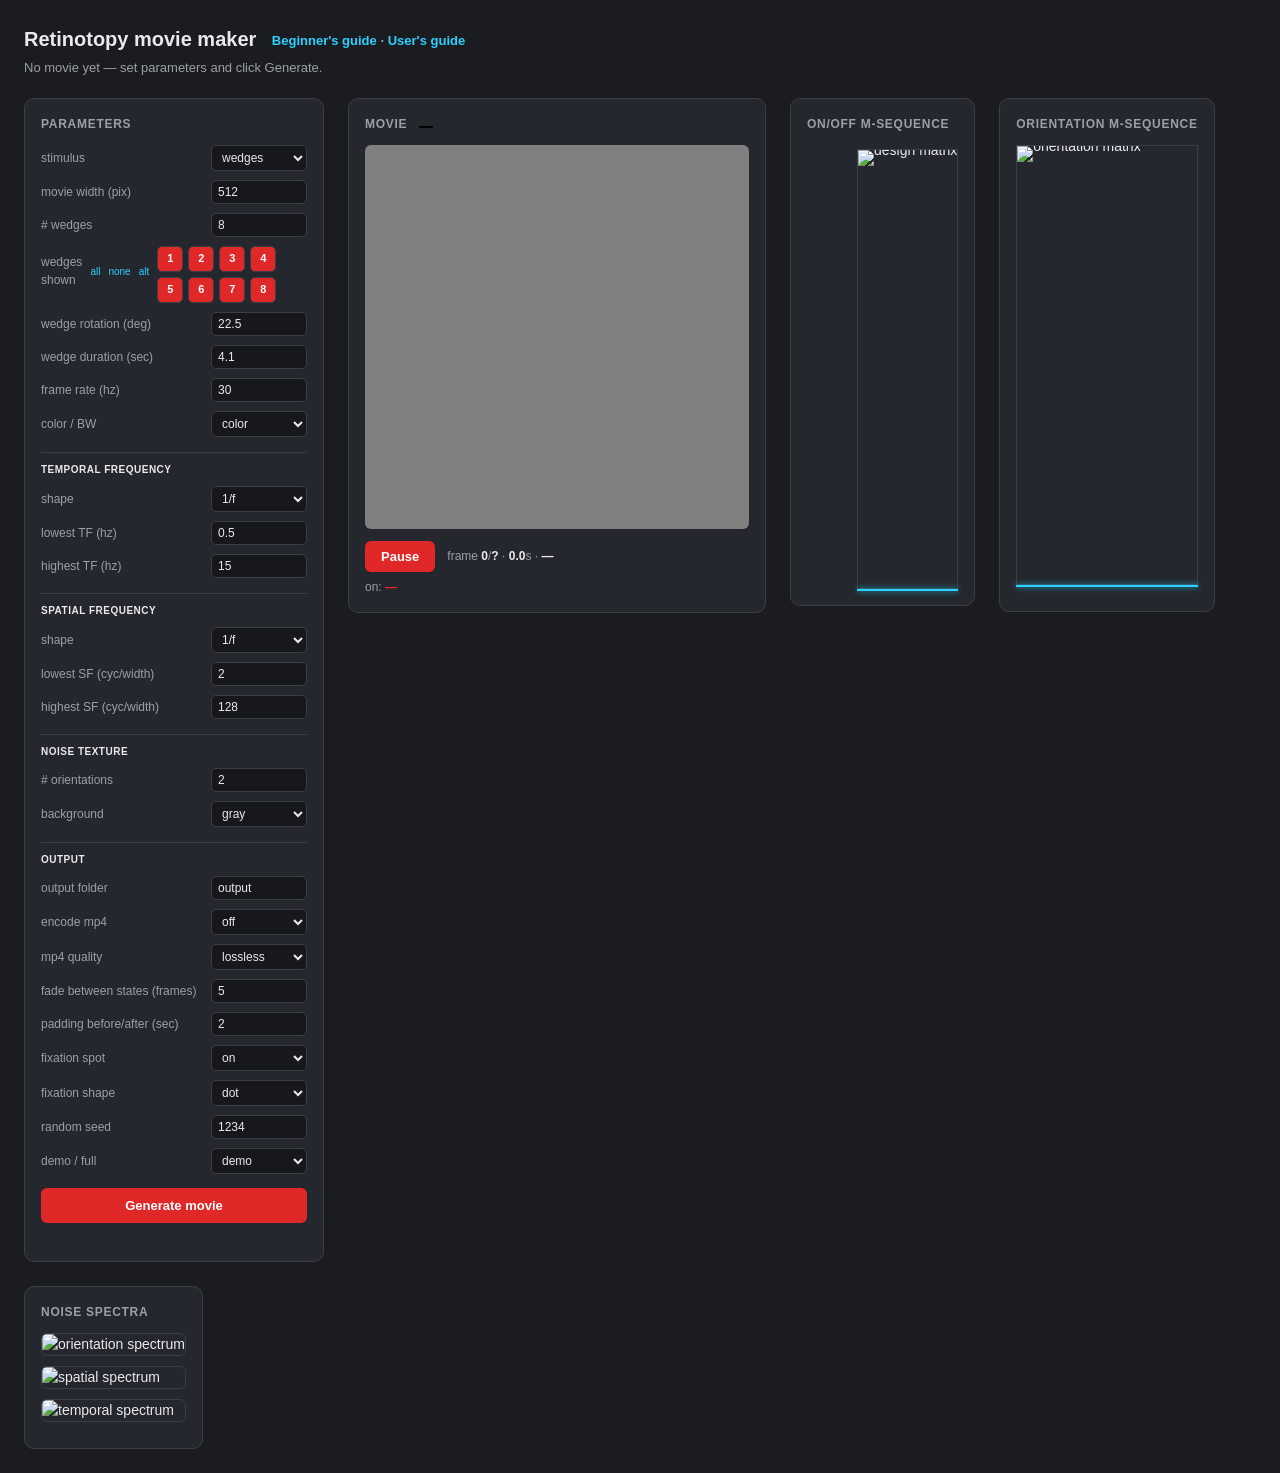
==== commit bd98179d: "feat(fixation): red/green dot|cross, random 3-8s timing, width-scaled size - Fixation now alternates" ====
--- a/index.html
+++ b/index.html
@@ -173,6 +173,7 @@
   {k:"fade_frames",  label:"fade between states (frames)", type:"num"},
   {k:"pad_sec",      label:"padding before/after (sec)",   type:"num", step:"0.5"},
   {k:"fixation",     label:"fixation spot",                type:"sel", opts:["off","on"]},
+  {k:"fixation_shape",label:"fixation shape",              type:"sel", opts:["dot","cross"]},
   {k:"seed",         label:"random seed",                  type:"num", step:"1", min:"0"},
   {k:"mode",         label:"demo / full",                  type:"sel", opts:["demo","full"]},
 ];
@@ -180,7 +181,7 @@
   wedge_sec:4.1,fps:30,color:"color",
   tf_shape:"1/f",tf_lo:0.5,tf_hi:15,sf_shape:"1/f",sf_lo:2,sf_hi:128,
   n_orientations:2,background:"gray",output_dir:"output",encode_mp4:"off",mp4_quality:"lossless",
-  fade_frames:5,pad_sec:2,fixation:"on",seed:1234,mode:"demo"};
+  fade_frames:5,pad_sec:2,fixation:"on",fixation_shape:"dot",seed:1234,mode:"demo"};
 
 // ---- build the form ----
 const form = document.getElementById('form');
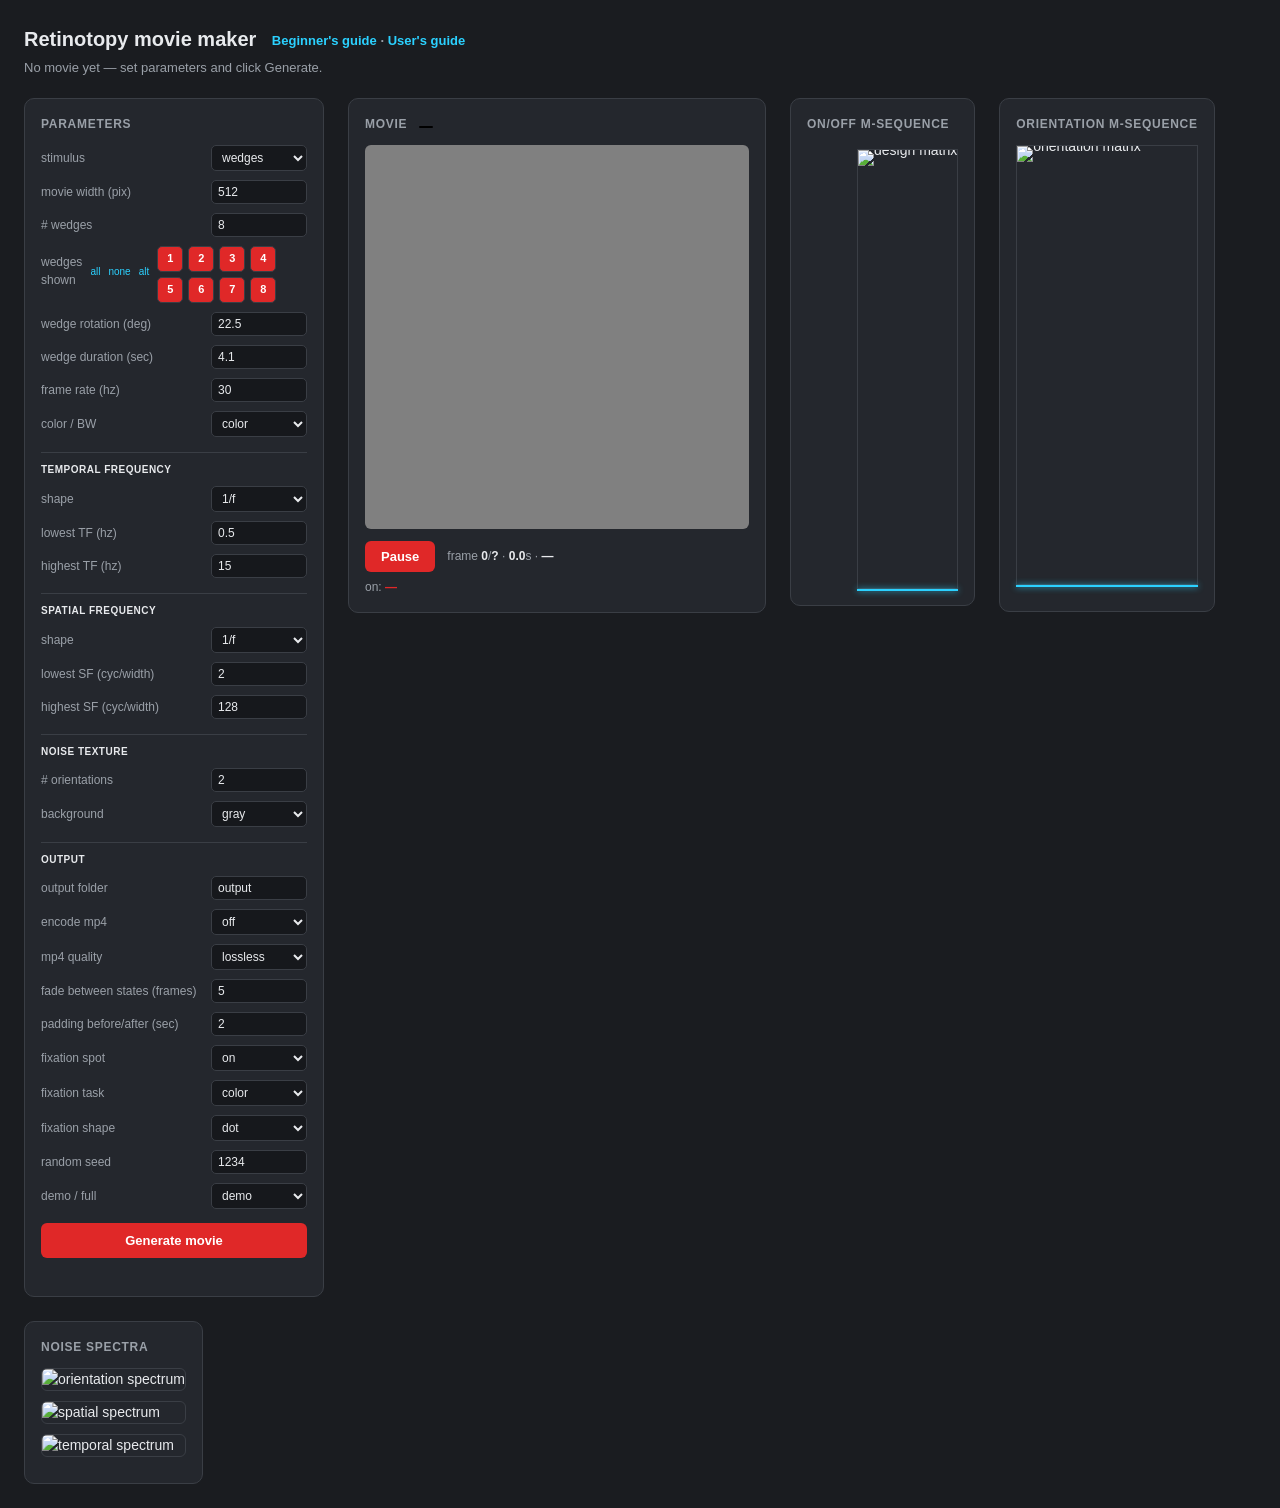
==== commit 206473d8: "feat(fixation): add black shape-change task (X<->circle) option Add a `fixation_task` parameter (col" ====
--- a/index.html
+++ b/index.html
@@ -173,6 +173,7 @@
   {k:"fade_frames",  label:"fade between states (frames)", type:"num"},
   {k:"pad_sec",      label:"padding before/after (sec)",   type:"num", step:"0.5"},
   {k:"fixation",     label:"fixation spot",                type:"sel", opts:["off","on"]},
+  {k:"fixation_task", label:"fixation task",               type:"sel", opts:["color","shape"]},
   {k:"fixation_shape",label:"fixation shape",              type:"sel", opts:["dot","cross"]},
   {k:"seed",         label:"random seed",                  type:"num", step:"1", min:"0"},
   {k:"mode",         label:"demo / full",                  type:"sel", opts:["demo","full"]},
@@ -181,7 +182,7 @@
   wedge_sec:4.1,fps:30,color:"color",
   tf_shape:"1/f",tf_lo:0.5,tf_hi:15,sf_shape:"1/f",sf_lo:2,sf_hi:128,
   n_orientations:2,background:"gray",output_dir:"output",encode_mp4:"off",mp4_quality:"lossless",
-  fade_frames:5,pad_sec:2,fixation:"on",fixation_shape:"dot",seed:1234,mode:"demo"};
+  fade_frames:5,pad_sec:2,fixation:"on",fixation_task:"color",fixation_shape:"dot",seed:1234,mode:"demo"};
 
 // ---- build the form ----
 const form = document.getElementById('form');
